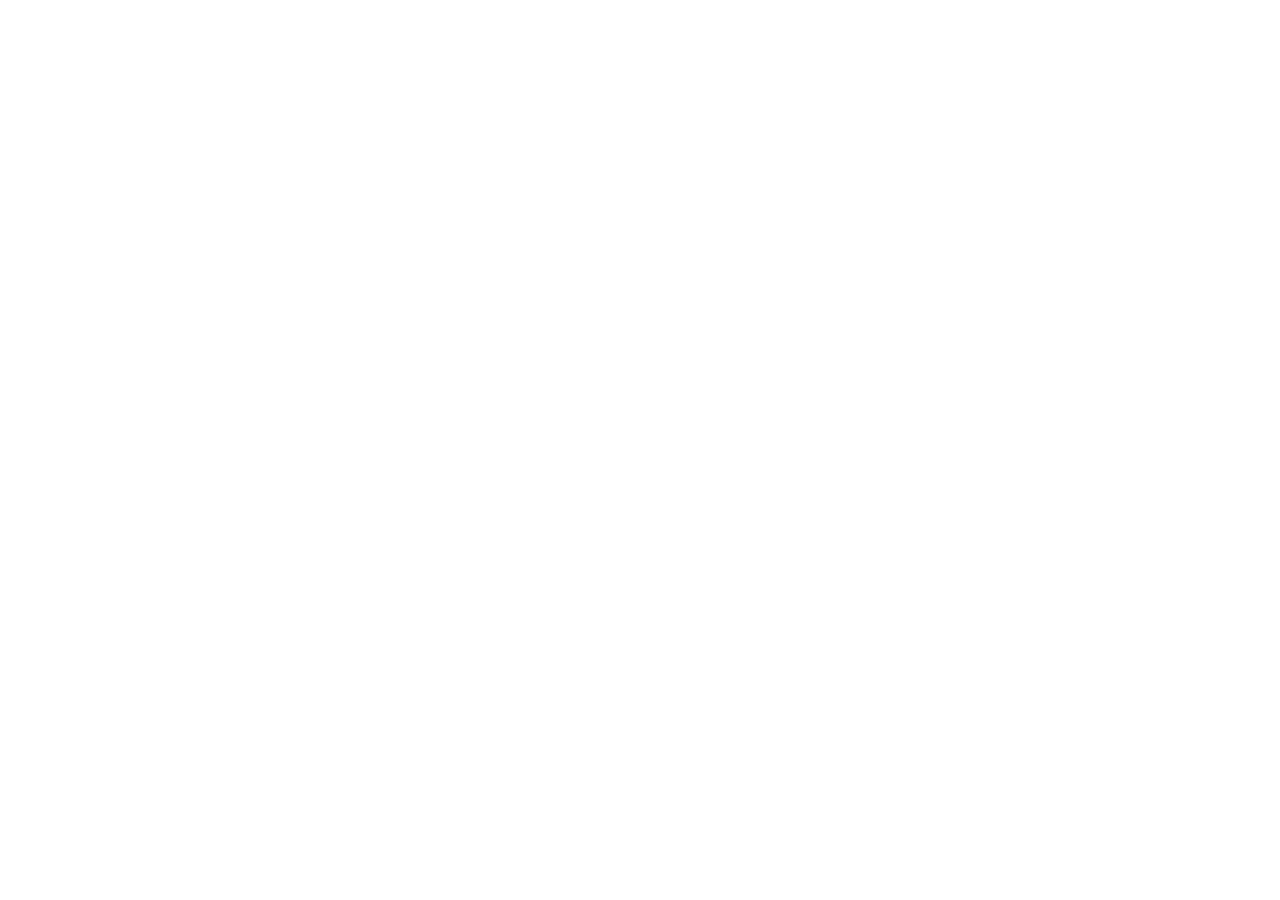
==== static/index.html @ 9e6cbfaf "feat: add the single page html" ====
<!DOCTYPE html>
<html lang="en">
<head>
    <meta charset="UTF-8">
    <meta name="viewport" content="width=device-width, initial-scale=1.0">
    <link rel="stylesheet" href="/static/css/style.css">
    <link rel="stylesheet" href="https://cdnjs.cloudflare.com/ajax/libs/font-awesome/6.0.0-beta3/css/all.min.css">
    <link href="https://fonts.googleapis.com/icon?family=Material+Icons" rel="stylesheet">
    <title>Forum</title>
</head>
<body>
    <header id="header-container">
        <!-- Header will be rendered by Header component -->
    </header>

    <div class="container">
        <aside class="sidebar" id="sidebar-container">
            <!-- Sidebar will be rendered by Sidebar component -->
        </aside>

        <main id="main-container">
            <!-- Main content will be rendered by router -->
        </main>
    </div>

    <!-- Core -->
    <script src="/static/js/store.js"></script>
    <script src="/static/js/router.js"></script>
    <script src="/static/js/api.js"></script>

    <!-- Components -->
    <script src="/static/js/components/Header.js"></script>
    <script src="/static/js/components/Sidebar.js"></script>
    <script src="/static/js/components/PostList.js"></script>
    <script src="/static/js/components/PostForm.js"></script>
    <script src="/static/js/components/Comments.js"></script>

    <!-- Main app -->
    <script src="/static/js/app.js"></script>
</body>
</html>
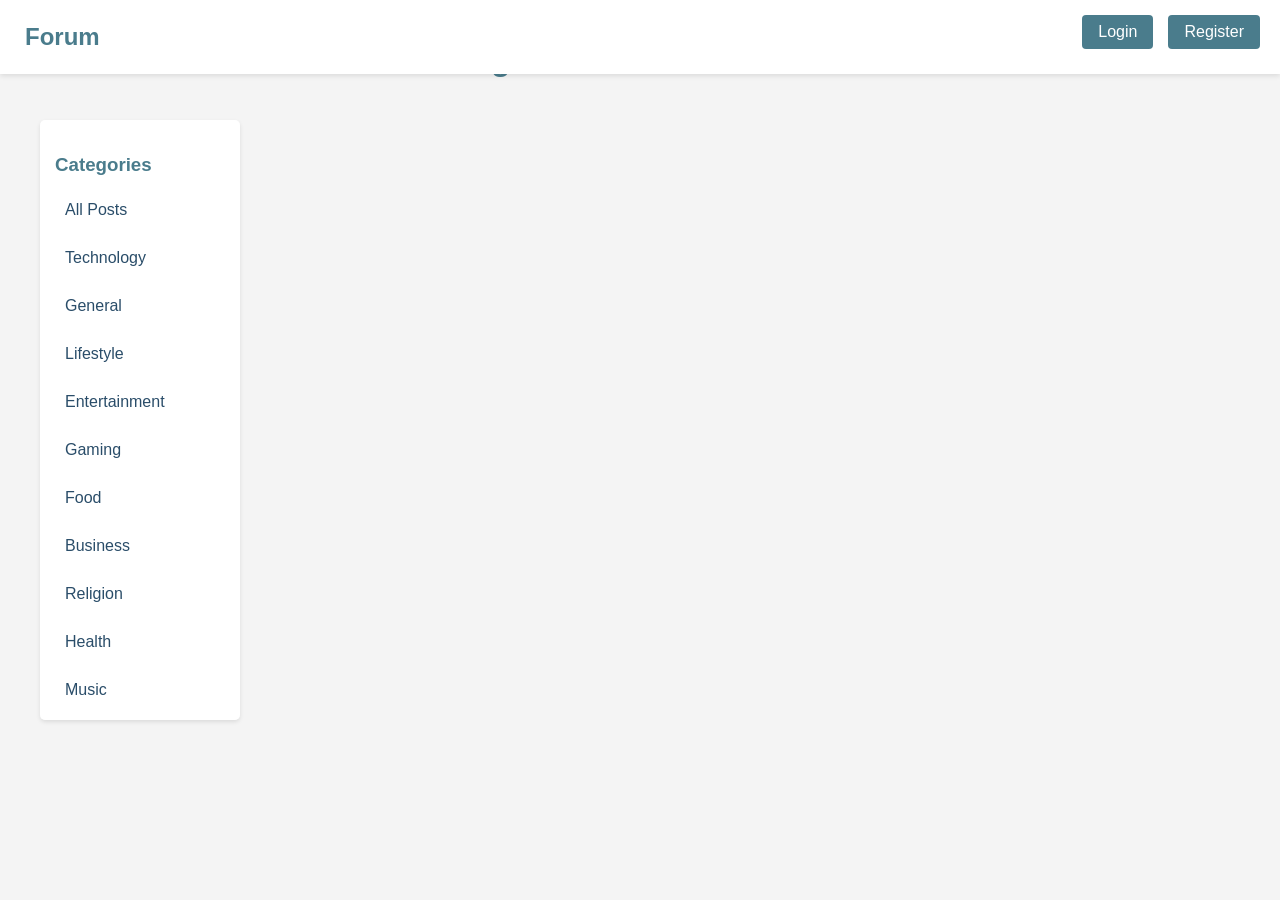
==== commit 48798c9b: "fix: landing page returning json object instead of returning the intendend landing page" ====
--- a/static/index.html
+++ b/static/index.html
@@ -25,7 +25,6 @@
 
     <!-- Core -->
     <script src="/static/js/store.js"></script>
-    <script src="/static/js/router.js"></script>
     <script src="/static/js/api.js"></script>
 
     <!-- Components -->
@@ -34,8 +33,14 @@
     <script src="/static/js/components/PostList.js"></script>
     <script src="/static/js/components/PostForm.js"></script>
     <script src="/static/js/components/Comments.js"></script>
+    <script src="/static/js/components/LoginForm.js"></script>
+    <script src="/static/js/components/RegisterForm.js"></script>
+    <script src="/static/js/components/Profile.js"></script>
 
-    <!-- Main app -->
+    <!-- Router (after components) -->
+    <script src="/static/js/router.js"></script>
+
+    <!-- Main app (initialize last) -->
     <script src="/static/js/app.js"></script>
 </body>
 </html>
--- a/static/css/style.css
+++ b/static/css/style.css
@@ -0,0 +1,919 @@
+:root {
+    --primary-color: #4A7C8C;
+    /* Muted teal */
+    --secondary-color: #B8D8D2;
+    /* Light mint */
+    --background-color: #F4F4F4;
+    /* Soft gray */
+    --text-color: #333333;
+    /* Dark gray for text */
+    --link-color: #2A4D69;
+    /* Deep blue for links */
+    --border-color: #D1D1D1;
+    /* Light gray for borders */
+}
+
+*,
+*::before,
+*::after {
+    box-sizing: border-box;
+}
+
+body {
+    font-family: Arial, sans-serif;
+    background-color: var(--background-color);
+    color: var(--text-color);
+    margin: 0;
+    padding: 0 15px;
+}
+
+h1,
+h2,
+h3 {
+    color: var(--primary-color);
+}
+
+nav {
+    margin-bottom: 20px;
+    display: flex;
+    flex-wrap: wrap;
+    justify-content: space-between;
+    align-items: center;
+}
+
+nav a {
+    color: var(--link-color);
+    text-decoration: none;
+    margin-right: 15px;
+    flex-grow: 1;
+    text-align: center;
+    padding: 10px;
+}
+
+nav a:hover {
+    text-decoration: underline;
+}
+
+.profile-header {
+    text-align: center;
+    padding: 10px;
+    padding-top: 33px;
+    padding-bottom: 33px;
+    background-color: white;
+    border-radius: 5px;
+    box-shadow: 0 2px 4px rgba(0, 0, 0, 0.1);
+}
+
+.profile-header h1 {
+    color: var(--primary-color);
+    margin-bottom: 10px;
+}
+
+.profile-nav {
+    margin: 20px 0;
+    text-align: center;
+}
+
+.profile-nav a {
+    color: var(--link-color);
+    text-decoration: none;
+    margin: 0 15px;
+    padding: 8px 15px;
+    border-radius: 5px;
+    transition: background-color 0.3s;
+}
+
+.profile-nav a:hover {
+    background-color: var(--secondary-color);
+}
+
+.profile-sections {
+    display: flex;
+    gap: 20px;
+    padding: 20px;
+    flex-wrap: wrap;
+}
+
+.profile-section {
+    flex: 1;
+    min-width: 200px;
+    background-color: white;
+    padding: 20px;
+    border-radius: 5px;
+    box-shadow: 0 2px 4px rgba(0, 0, 0, 0.1);
+}
+
+.profile-section h2 {
+    color: var(--primary-color);
+    border-bottom: 2px solid var(--secondary-color);
+    padding-bottom: 10px;
+    margin-bottom: 20px;
+}
+
+#posts {
+    /* display: flex; */
+    flex-wrap: wrap;
+    gap: 16px;
+}
+
+.post {
+    flex: 1 1 calc(33.333% - 16px);
+    box-shadow: 0 2px 4px rgba(0, 0, 0, 0.1);
+    padding: 16px;
+    padding-top: 10px;
+    margin-top: 10px;
+    background-color: white;
+    border-radius: 5px;
+    transition: transform 0.3s ease;
+}
+
+.post-image {
+    border-radius: 10px;
+    width: 100%; /* Set width to 100% to fit the container */
+    height: auto; /* Maintain aspect ratio */
+    max-width: 1000px; /* Set a maximum width */
+    max-height: 700px; /* Set a maximum height */
+    object-fit: fill; /* Cover the area without stretching */
+    display: block; /* Ensures that the image is treated as a block element */
+    margin: 0 auto; /* Center the image horizontally */
+}
+
+.post:hover {
+    transform: translateY(-5px);
+}
+
+.post h3 {
+    color: var(--primary-color);
+    margin: 0 0 10px 0;
+}
+
+.post-content {
+    margin: 10px 0;
+    color: var(--text-color);
+}
+
+.post-meta {
+    font-size: 0.9em;
+    color: #666;
+    display: flex;
+    flex-wrap: wrap;
+    gap: 15px;
+    margin-top: 10px;
+    padding-top: 10px;
+    border-top: 1px solid var(--border-color);
+}
+
+.post-meta span {
+    display: inline-flex;
+    align-items: center;
+    gap: 5px;
+}
+
+.empty-message {
+    text-align: center;
+    padding: 20px;
+    color: #666;
+    font-style: italic;
+}
+
+form {
+    background-color: var(--secondary-color);
+    padding: 20px;
+    border-radius: 5px;
+}
+
+input,
+textarea {
+    width: 100%;
+    padding: 10px;
+    margin: 10px 0;
+    border: 1px solid var(--border-color);
+    border-radius: 5px;
+}
+
+button {
+    background-color: var(--primary-color);
+    color: white;
+    border: none;
+    padding: 10px 15px;
+    cursor: pointer;
+    border-radius: 5px;
+}
+
+button:hover {
+    background-color: #3A6B7A;
+    /* Darker shade for hover effect */
+}
+
+header {
+    background-color: white;
+    color: var(--text-color);
+    padding: 5px;
+    display: flex;
+    justify-content: space-between;
+    align-items: center;
+    position: fixed;
+    top: 0;
+    left: 0;
+    right: 0;
+    z-index: 1000;
+    box-shadow: 0 2px 5px rgba(0, 0, 0, 0.1);
+}
+
+
+
+.logo {
+    flex-shrink: 0;
+    margin-left: 20px;
+    margin-top: 0;
+}
+
+.logo-link {
+    font-size: 1.5rem;
+    font-weight: bold;
+    color: var(--primary-color);
+    text-decoration: none;
+}
+
+.search-bar {
+    display: flex;
+    flex-grow: 1;
+    max-width: 500px;
+    margin: 0 auto;
+}
+
+.search-bar input {
+    flex-grow: 1;
+    padding: 10px;
+    border: 1px solid var(--border-color);
+    border-radius: 4px 0 0 4px;
+}
+
+.search-bar button {
+    padding: 10px 15px;
+    background-color: var(--primary-color);
+    color: white;
+    border: none;
+    border-radius: 0 4px 4px 0;
+}
+
+.auth-button {
+    padding: 8px 16px;
+    border-radius: 4px;
+    text-decoration: none;
+    background-color: var(--primary-color);
+    color: white;
+    transition: background-color 0.3s ease;
+}
+
+.auth-button.login {
+    margin-top: 10px;
+}
+
+.auth-button.register {
+    margin-top: 10px;
+}
+
+.auth-button.create-post {
+    margin-top: 10px;
+}
+
+.auth-button:hover {
+    text-decoration: none;
+    background-color: #3a6270;
+}
+
+.material-icons:hover {
+    text-decoration: none;
+}
+
+.container {
+    display: flex;
+    margin-top: 20px;
+    max-width: 1200px;
+    margin-left: auto;
+    margin-right: auto;
+    gap: 20px;
+}
+
+.profile-container {
+    display: flex;
+    margin-top: 100px;
+    max-width: 1200px;
+    margin-left: auto;
+    margin-right: auto;
+    gap: 20px;
+}
+
+.profile-head {
+    padding: 35px;
+}
+
+.sidebar {
+    width: 200px;
+    background-color: white;
+    padding: 15px;
+    position: sticky;
+    top: 80px;
+    /* Accounts for header height + some spacing */
+    height: 600px;
+    overflow-y: scroll;
+    box-shadow: 0 2px 4px rgba(0, 0, 0, 0.1);
+    border-radius: 5px;
+    margin-top: 100px;
+}
+
+.logout-link {
+    background-color: rgb(204, 204, 204);
+    color: var(--text-color);
+    /* Red color for logout */
+    border-radius: 8px;
+    text-align: center;
+    text-decoration: none;
+    display: block;
+    padding: 8px 0;
+    font-weight: 500;
+    transition: color 0.3s ease;
+}
+
+.sidebar h3 {
+    color: var(--primary-color);
+    margin-bottom: 15px;
+}
+
+.sidebar ul {
+    list-style: none;
+    padding: 0;
+    margin: 0;
+}
+
+.sidebar ul li {
+    margin-bottom: 10px;
+}
+
+.sidebar ul li a {
+    color: var(--link-color);
+    text-decoration: none;
+    padding: 10px;
+    display: block;
+    border-radius: 5px;
+    transition: background-color 0.3s, color 0.3s;
+}
+
+.sidebar ul li a:hover {
+    background-color: var(--secondary-color);
+    color: var(--primary-color);
+}
+
+main {
+    flex: 1;
+    max-width: 800px;
+    margin: 0 auto;
+    padding: 0 20px;
+}
+
+#postsHeading {
+    background-color: #fff;
+    padding: 20px;
+    width: 100%;
+    max-width: 800px;
+    margin-top: 100px;
+    border-radius: 5px;
+    box-shadow: 0 2px 4px rgba(179, 179, 179, 0.1);
+}
+
+.auth-container {
+    width: 90%;
+    max-width: 400px;
+    margin: 20px auto;
+    padding: 20px;
+    background-color: #fff;
+    border-radius: 8px;
+    box-shadow: 0 2px 10px rgba(0, 0, 0, 0.1);
+    margin-top: 150px;
+}
+
+.auth-container h1 {
+    text-align: center;
+    margin-bottom: 30px;
+    color: var(--primary-color);
+}
+
+.auth-container form {
+    background-color: transparent;
+    padding: 0;
+}
+
+.auth-container input {
+    margin-bottom: 20px;
+}
+
+.auth-container button {
+    width: 100%;
+    margin-top: 10px;
+    padding: 12px;
+    font-size: 16px;
+}
+
+.auth-container p {
+    text-align: center;
+    margin-top: 20px;
+}
+
+.auth-container a {
+    color: var(--primary-color);
+    text-decoration: none;
+}
+
+.auth-container a:hover {
+    text-decoration: underline;
+}
+
+.posts-header {
+    display: flex;
+    justify-content: space-between;
+    align-items: center;
+    margin-bottom: 20px;
+}
+
+#currentCategory {
+    color: var(--primary-color);
+    font-weight: 500;
+}
+
+.post[data-category] {
+    transition: all 0.3s ease;
+}
+
+#createPostForm {
+    background-color: white;
+    padding: 30px;
+    border-radius: 8px;
+    box-shadow: 0 2px 10px rgba(0, 0, 0, 0.1);
+    margin-top: 100px;
+    height: 600px;
+    overflow-y: scroll;
+}
+
+#createPostForm h1 {
+    margin-bottom: 25px;
+    padding-bottom: 15px;
+    border-bottom: 1px solid var(--border-color);
+    color: var(--primary-color);
+}
+
+#createPostForm form {
+    background-color: transparent;
+    padding: 0;
+    max-width: 90%;
+    margin: 0 auto;
+}
+
+#createPostForm label {
+    display: flex;
+    margin-bottom: 8px;
+    color: var(--text-color);
+    font-weight: 500;
+    flex-direction: row;
+    align-items: first baseline;
+    align-content: space-between;
+    text-align: center;
+    margin: 10px;
+}
+
+#createPostForm input,
+#createPostForm textarea,
+#createPostForm select {
+    width: 100%;
+    padding: 12px;
+    margin-bottom: 20px;
+    border: 1px solid var(--border-color);
+    border-radius: 4px;
+    font-size: 14px;
+    background-color: #fff;
+}
+
+#createPostForm textarea {
+    min-height: 150px;
+    resize: vertical;
+}
+
+#createPostForm select {
+    cursor: pointer;
+}
+
+#createPostForm button {
+    padding: 12px 24px;
+    font-size: 16px;
+    font-weight: 500;
+    margin-right: 10px;
+}
+
+#createPostForm button[type="submit"] {
+    background-color: var(--primary-color);
+    color: white;
+}
+
+#createPostForm button[type="submit"]:hover {
+    background-color: var(--link-color);
+}
+
+#createPostForm button[type="button"] {
+    background-color: transparent;
+    border: 1px solid var(--border-color);
+    color: var(--text-color);
+}
+
+#createPostForm button[type="button"]:hover {
+    background-color: #f5f5f5;
+}
+
+.form-actions {
+    display: flex;
+    justify-content: flex-end;
+    gap: 10px;
+    margin-top: 20px;
+}
+
+.posted-on {
+    font-size: 0.8em;
+    text-align: right;
+    color: #666;
+}
+
+.checkbox-group {
+    display: flex;
+    flex-wrap: wrap;
+}
+
+.checkbox-group label {
+    display: flex;
+    align-items: center;
+}
+
+.checkbox-group input[type="checkbox"] {
+    margin-right: 8px;
+    margin-top: 0;
+}
+
+.comments-section {
+    margin-top: 20px;
+    padding-top: 20px;
+    border-top: 1px solid var(--border-color);
+}
+
+.comment {
+    background-color: #f9f9f9;
+    border-radius: 8px;
+    padding: 15px;
+    margin-bottom: 15px;
+    box-shadow: 0 1px 3px rgba(0, 0, 0, 0.1);
+}
+
+.comment.reply {
+    margin-left: 30px;
+    background-color: #f5f5f5;
+    border-left: 3px solid var(--primary-color);
+    margin-top: 10px;
+    margin-bottom: 10px;
+}
+
+.replies {
+    margin-top: 15px;
+    padding-left: 20px;
+}
+
+.comment-content {
+    font-size: 14px;
+    line-height: 1.5;
+    margin-bottom: 10px;
+    color: var(--text-color);
+}
+
+.comment-meta {
+    display: flex;
+    justify-content: space-between;
+    align-items: center;
+    font-size: 12px;
+    color: #666;
+}
+
+.comment-author {
+    font-weight: bold;
+    color: var (--primary-color);
+}
+
+.comment-date {
+    color: #888;
+}
+
+.comment-actions {
+    margin-top: 10px;
+}
+
+.reply-button {
+    background-color: var(--primary-color);
+    border: none;
+    color: var(--background-color);
+    font-size: 14px;
+    cursor: pointer;
+    padding: 10px;
+    margin-right: 10px;
+}
+
+.reply-button:hover {
+    text-decoration: none;
+    background-color: var(--link-color);
+}
+
+.comment-form,
+.reply-form {
+    margin-top: 15px;
+    padding: 15px;
+    background-color: #f9f9f9;
+    border-radius: 8px;
+}
+
+.reply-form {
+    margin-left: 30px;
+    background-color: #f5f5f5;
+}
+
+.comment-form textarea,
+.reply-form textarea {
+    width: 100%;
+    min-height: 80px;
+    padding: 10px;
+    margin-bottom: 10px;
+    border: 1px solid var(--border-color);
+    border-radius: 4px;
+    resize: vertical;
+}
+
+.comment-form button,
+.reply-form button {
+    background-color: var(--primary-color);
+    color: white;
+    padding: 8px 16px;
+    border: none;
+    border-radius: 4px;
+    cursor: pointer;
+    font-size: 14px;
+}
+
+.comment-form button:hover,
+.reply-form button:hover {
+    background-color: #3a6270;
+}
+
+.grid-container {
+    display: grid;
+    grid-template-columns: repeat(auto-fit, minmax(250px, 1fr));
+    gap: 15px;
+}
+
+img {
+    max-width: 100%;
+    height: auto;
+}
+
+.hamburger {
+    display: none;
+    /* Hide by default */
+    cursor: pointer;
+    padding: 10px;
+    margin-right: 10px;
+    /* Add spacing between hamburger and logo */
+    font-size: 24px;
+    /* Adjust icon size */
+    color: var(--primary-color);
+    /* Icon color */
+}
+
+.error-container {
+    max-width: 600px;
+    margin: 50px auto;
+    padding: 30px;
+    background-color: #fff;
+    border-radius: 8px;
+    box-shadow: 0 2px 10px rgba(0, 0, 0, 0.1);
+    text-align: center;
+}
+
+.error-icon {
+    font-size: 48px;
+    color: #3a6270;
+    margin-bottom: 20px;
+}
+
+.error-code {
+    font-size: 24px;
+    color: #3a6270;
+    margin-bottom: 10px;
+}
+
+.error-message {
+    font-size: 18px;
+    color: #666;
+    margin-bottom: 30px;
+}
+
+.error-help {
+    font-size: 16px;
+    color: #888;
+    margin-bottom: 30px;
+    padding: 15px;
+    background-color: #f8f9fa;
+    border-radius: 4px;
+}
+
+.back-button {
+    display: inline-block;
+    padding: 12px 24px;
+    background-color: #3a6270;
+    color: white;
+    text-decoration: none;
+    border-radius: 4px;
+    transition: background-color 0.2s;
+}
+
+.back-button:hover {
+    background-color: #3a6270;
+}
+
+.back-button i {
+    margin-right: 8px;
+}
+
+/* Media Queries */
+@media (max-width: 768px) {
+    header {
+        display: flex;
+        flex-direction: row;
+        /* Align items horizontally */
+        align-items: center;
+        /* Center items vertically */
+        justify-content: space-between;
+        /* Space items evenly */
+    }
+
+    .hamburger {
+        display: block;
+        /* Show the hamburger menu */
+        margin-bottom: 8px;
+    }
+
+    .logo {
+        text-align: left;
+        /* Align logo to the left */
+        margin-bottom: 8px;
+        /* Remove bottom margin */
+    }
+
+    .auth-button.create-post {
+        padding: 5px;
+    }
+
+    nav {
+        display: flex;
+        flex-direction: row;
+        align-items: center;
+        /* Center nav items vertically */
+        gap: 10px;
+        /* Add spacing between nav items */
+    }
+
+    nav a {
+        text-align: center;
+        padding: 10px;
+        margin: 0;
+    }
+
+    .profile-sections {
+        flex-direction: column;
+    }
+
+    .profile-section {
+        min-width: auto;
+    }
+
+    .sidebar {
+        display: none;
+        position: fixed;
+        top: 0;
+        left: 0;
+        width: 50%;
+        height: 70%;
+        background-color: #fff;
+        z-index: 1001;
+        overflow-y: auto;
+        padding: 20px;
+        box-shadow: 0 4px 6px rgba(0, 0, 0, 0.1);
+    }
+
+    .post {
+        flex: 1 1 100%;
+    }
+
+    .sidebar.active {
+        display: block;
+    }
+}
+
+/* Tablet Responsiveness */
+@media screen and (min-width: 769px) and (max-width: 1024px) {
+    header {
+        padding: 10px;
+    }
+
+    .logo {
+        margin-bottom: 8px;
+    }
+
+    .auth-button.create-post {
+        padding: 5px;
+    }
+}
+
+/* Login with google styling */
+.oauth-divider {
+    margin: 20px 0;
+    text-align: center;
+    position: relative;
+}
+.oauth-divider::before,
+.oauth-divider::after {
+    content: "";
+    position: absolute;
+    top: 50%;
+    width: 45%;
+    height: 1px;
+    background-color: #ddd;
+}
+.oauth-divider::before { left: 0; }
+.oauth-divider::after { right: 0; }
+.oauth-divider span {
+    background: #fff;
+    padding: 0 10px;
+    color: #666;
+    font-size: 14px;
+}
+.google-btn {
+    display: flex;
+    align-items: center;
+    justify-content: center;
+    background: white;
+    color: #444;
+    width: 100%;
+    border-radius: 5px;
+    border: thin solid #888;
+    box-shadow: 1px 1px 1px grey;
+    white-space: nowrap;
+    padding: 12px 0;
+    margin-bottom: 20px;
+    cursor: pointer;
+    transition: all 0.3s ease;
+}
+.google-btn:hover {
+    background: #f8f8f8;
+}
+.google-btn img {
+    width: 20px;
+    height: 20px;
+    margin-right: 10px;
+}
+.google-btn span {
+    font-size: 16px;
+    font-weight: 500;
+}
+
+/* GitHub button styling */
+.github-btn {
+    display: flex;
+    align-items: center;
+    justify-content: center;
+    background: white;
+    color: #24292e;
+    width: 100%;
+    border-radius: 5px;
+    border: thin solid #888;
+    box-shadow: 1px 1px 1px grey;
+    white-space: nowrap;
+    padding: 12px 0;
+    margin-bottom: 20px;
+    cursor: pointer;
+    transition: all 0.3s ease;
+}
+.github-btn:hover {
+    background: #f8f8f8;
+}
+.github-btn img {
+    width: 20px;
+    height: 20px;
+    margin-right: 10px;
+}
+.github-btn span {
+    font-size: 16px;
+    font-weight: 500;
+}
+
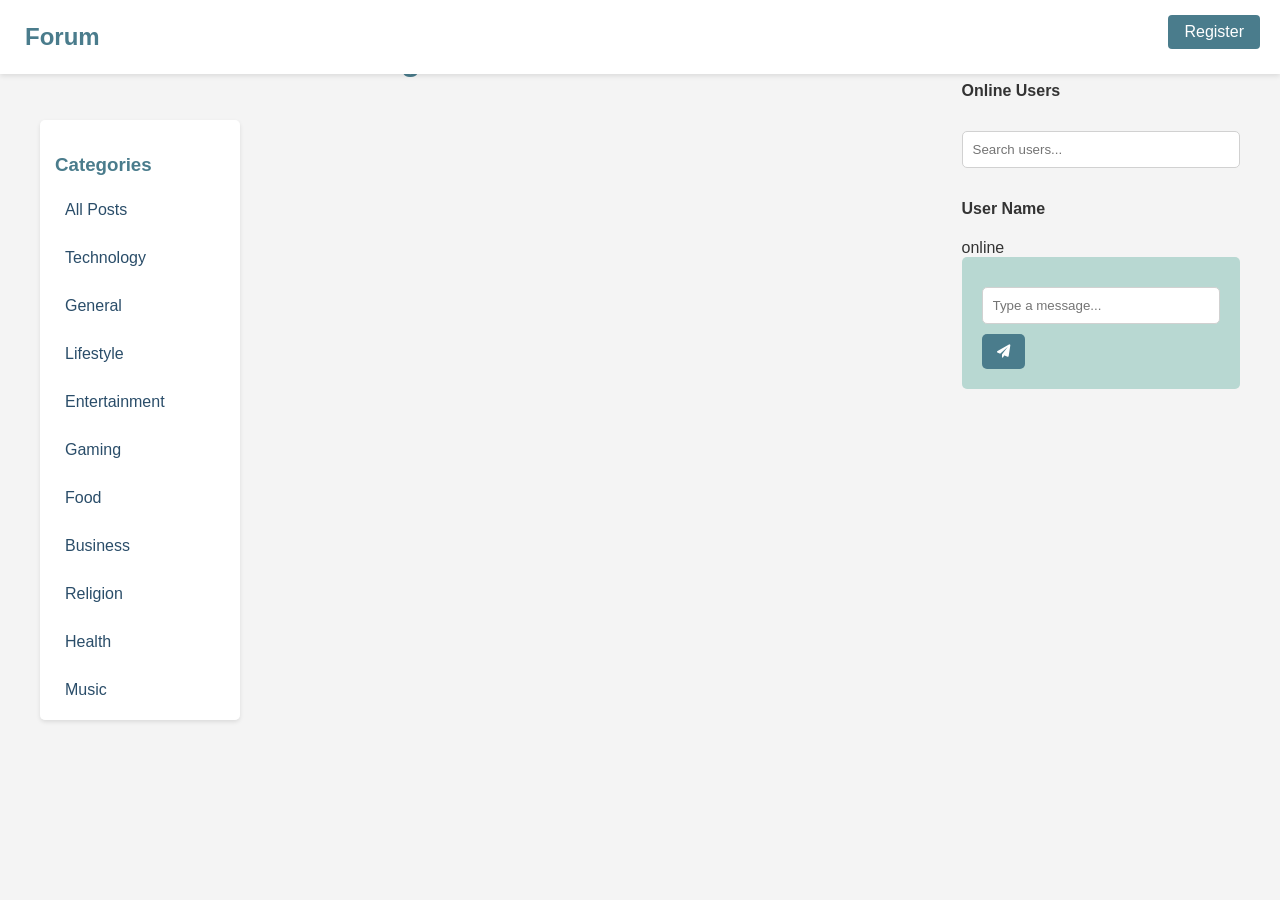
==== commit 9d112e3e: "feat: intergrate chat component" ====
--- a/static/index.html
+++ b/static/index.html
@@ -21,6 +21,8 @@
         <main id="main-container">
             <!-- Main content will be rendered by router -->
         </main>
+        <!-- Private message section -->
+        <div id="chat-container"></div>
     </div>
 
     <!-- Core -->
@@ -29,6 +31,7 @@
 
     <!-- Components -->
     <script src="/static/js/components/Header.js"></script>
+    <script src="/static/js/websockets.js"></script>
     <script src="/static/js/components/Sidebar.js"></script>
     <script src="/static/js/components/PostList.js"></script>
     <script src="/static/js/components/PostForm.js"></script>
@@ -36,6 +39,7 @@
     <script src="/static/js/components/LoginForm.js"></script>
     <script src="/static/js/components/RegisterForm.js"></script>
     <script src="/static/js/components/Profile.js"></script>
+    <script src="/static/js/components/chat.js"></script>
 
     <!-- Router (after components) -->
     <script src="/static/js/router.js"></script>
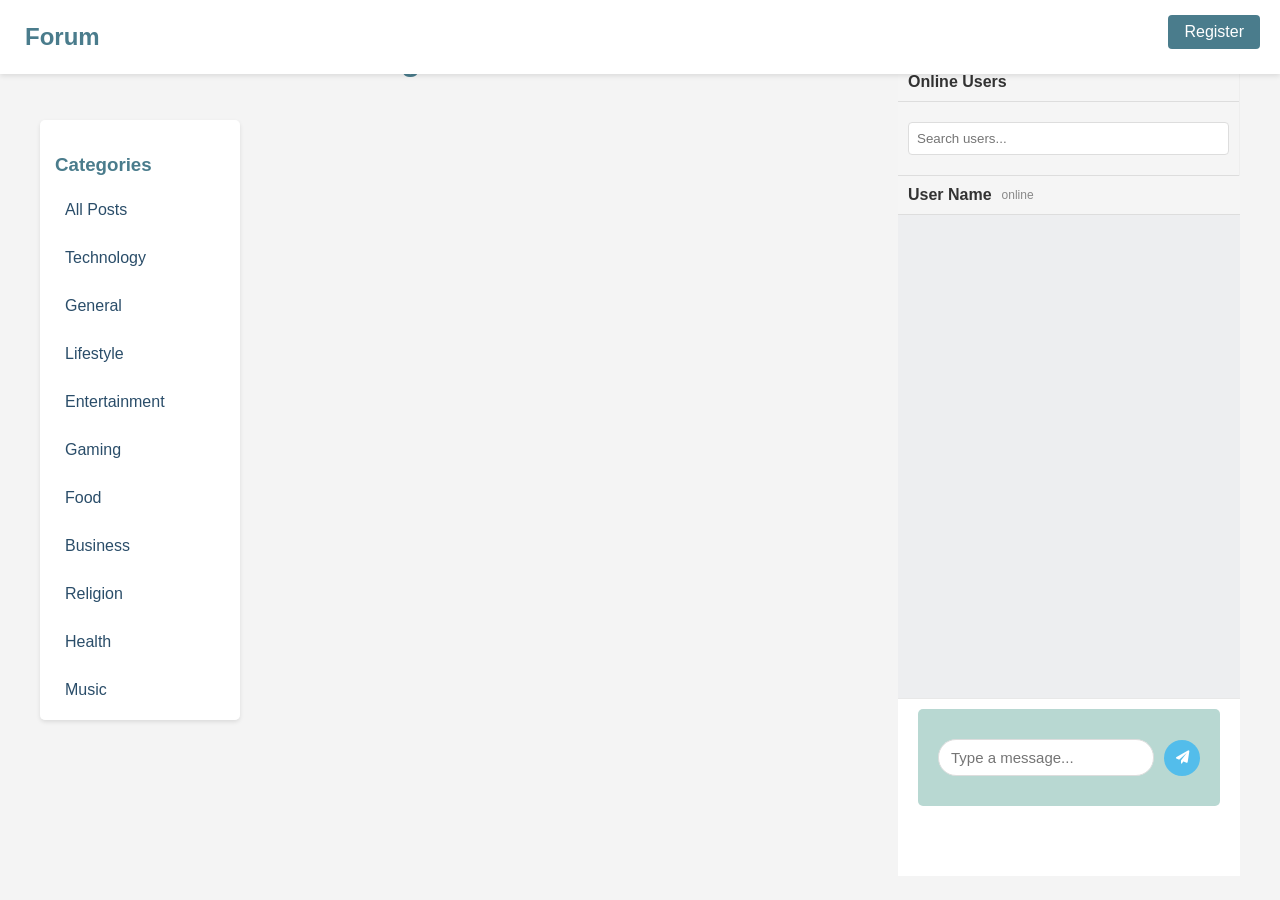
==== commit e02ff13d: "style: add chat.css path" ====
--- a/static/index.html
+++ b/static/index.html
@@ -4,6 +4,7 @@
     <meta charset="UTF-8">
     <meta name="viewport" content="width=device-width, initial-scale=1.0">
     <link rel="stylesheet" href="/static/css/style.css">
+    <link rel="stylesheet" href="/static/css/chat.css">
     <link rel="stylesheet" href="https://cdnjs.cloudflare.com/ajax/libs/font-awesome/6.0.0-beta3/css/all.min.css">
     <link href="https://fonts.googleapis.com/icon?family=Material+Icons" rel="stylesheet">
     <title>Forum</title>
--- a/static/css/chat.css
+++ b/static/css/chat.css
@@ -0,0 +1,461 @@
+/* Chat container */
+.chat-container {
+    position: fixed;
+    bottom: 0;
+    top: 120px;
+    right: 20px;
+    width: 500px;
+    height: calc(100vh - 60px);
+    background-color: #fff;
+    border-radius: 0 0 10px 0;
+    border-left: 1px solid #ddd;
+    z-index: 1000;
+    display: flex;
+    flex-direction: column;
+    overflow: hidden;
+    box-shadow: -2px 0 10px rgba(0, 0, 0, 0.1);
+}
+
+/* Remove these properties as they're no longer needed */
+.chat-container.minimized {
+    height: calc(100vh - 60px);
+}
+
+/* Hide the chat toggle button as it's no longer needed */
+.chat-toggle {
+    display: none;
+}
+
+/* Adjust main content to create better balance */
+.main-content {
+    max-width: 1200px;
+    margin: 0 370px 0 auto;
+    padding: 20px;
+    width: calc(100% - 370px);
+}
+
+/* Posts container adjustments */
+#posts {
+    display: grid;
+    grid-template-columns: repeat(auto-fill, minmax(300px, 1fr));
+    gap: 20px;
+    width: 100%;
+}
+
+.post {
+    width: 100%;
+    margin: 0;
+}
+
+/* Responsive design */
+@media (max-width: 1400px) {
+    .main-content {
+        margin: 0 360px 0 10px;
+        width: calc(100% - 370px);
+    }
+}
+
+@media (max-width: 1024px) {
+    .chat-container {
+        display: none;
+    }
+
+    .main-content {
+        margin: 0 auto;
+        width: 100%;
+        padding: 20px;
+    }
+
+    .chat-toggle {
+        display: flex;
+        position: fixed;
+        bottom: 20px;
+        right: 20px;
+        width: 50px;
+        height: 50px;
+        border-radius: 50%;
+        background-color: #4A7C8C;
+        color: white;
+        justify-content: center;
+        align-items: center;
+        cursor: pointer;
+        box-shadow: 0 2px 5px rgba(0, 0, 0, 0.2);
+        z-index: 1000;
+    }
+
+    .chat-toggle:hover {
+        background-color: #3d6975;
+    }
+}
+
+/* Chat sidebar */
+.chat-sidebar {
+    width: 100%;
+    background-color: #f5f5f5;
+    border-right: 1px solid #eee;
+}
+
+.chat-sidebar h3 {
+    padding: 10px;
+    margin: 0;
+    color: #333;
+    border-bottom: 1px solid #ddd;
+    background-color: #e9e9e9;
+}
+
+.online-users-header {
+    display: flex;
+    justify-content: space-between;
+    align-items: center;
+    padding: 0 10px;
+    border-bottom: 1px solid #ddd;
+}
+
+.online-users-header h4 {
+    margin: 10px 0;
+}
+
+.minimize-btn,
+.close-btn {
+    background: none;
+    border: none;
+    cursor: pointer;
+    color: #666;
+    font-size: 16px;
+}
+
+.minimize-btn:hover,
+.close-btn:hover {
+    color: #333;
+}
+
+.user-search {
+    padding: 10px;
+    border-bottom: 1px solid #ddd;
+}
+
+.user-search input {
+    width: 100%;
+    padding: 8px;
+    border: 1px solid #ddd;
+    border-radius: 4px;
+}
+
+.users-list {
+    list-style: none;
+    padding: 0;
+    margin: 0;
+    overflow-y: auto;
+    flex: 1;
+}
+
+.users-list li {
+    padding: 8px 12px;
+    border-bottom: 1px solid #eee;
+    cursor: pointer;
+    display: flex;
+    align-items: center;
+    gap: 10px;
+}
+
+.users-list li:hover {
+    background-color: #e9e9e9;
+}
+
+.user-status-indicator {
+    width: 10px;
+    height: 10px;
+    border-radius: 50%;
+    margin-right: 10px;
+}
+
+.user-status-indicator.online {
+    background-color: #52c41a;
+}
+
+.user-status-indicator.offline {
+    background-color: #d9d9d9;
+}
+
+.user-name {
+    flex: 1;
+    white-space: nowrap;
+    overflow: hidden;
+    text-overflow: ellipsis;
+}
+
+.unread-indicator {
+    background-color: #4A7C8C;
+    color: white;
+    border-radius: 12px;
+    padding: 1px 7px;
+    font-size: 13px;
+    font-weight: 500;
+    min-width: 20px;
+    height: 20px;
+    display: flex;
+    align-items: center;
+    justify-content: center;
+    margin-left: auto;
+}
+
+/* Hover effect */
+.user:hover .unread-indicator {
+    background-color: #3d6975;
+}
+
+/* Chat main area */
+.chat-main {
+    flex: 2;
+    display: flex;
+    flex-direction: column;
+    height: 100%;
+    width: 100%;
+    background-color: #fff;
+}
+
+.chat-header {
+    padding: 10px;
+    border-bottom: 1px solid #ddd;
+    display: flex;
+    justify-content: space-between;
+    align-items: center;
+    background-color: #f5f5f5;
+}
+
+.chat-header-info {
+    display: flex;
+    align-items: center;
+}
+
+.chat-header-info h4 {
+    margin: 0;
+    margin-right: 10px;
+}
+
+.user-status {
+    font-size: 12px;
+    color: #888;
+}
+
+.user-status.online {
+    color: #52c41a;
+}
+
+.user-status.offline {
+    color: #999;
+}
+
+.chat-messages {
+    flex: 1;
+    padding: 20px;
+    overflow-y: auto;
+    background-color: #edeef0;
+}
+
+.message {
+    /* max-width: 85%; */
+    margin-bottom: 15px;
+    display: flex;
+    animation: fadeIn 0.2s ease-in;
+}
+
+.message.outgoing {
+    justify-content: flex-end;
+}
+
+.message-bubble {
+    max-width: 80%;
+    min-width: 150px;
+    padding: 8px 12px 18px;
+    border-radius: 18px;
+    position: relative;
+    box-shadow: 0 1px 0.5px rgba(0, 0, 0, 0.13);
+}
+
+.message.incoming .message-bubble {
+    background-color: #ffffff;
+    border-top-left-radius: 4px;
+}
+
+.message.outgoing .message-bubble {
+    background-color: #eeffde;
+    border-top-right-radius: 4px;
+}
+
+.message-content {
+    font-size: 14px;
+    line-height: 1.4;
+    color: #303030;
+    margin-right: 10px;
+    word-wrap: break-word;
+    margin-bottom: 4px;
+}
+
+.message-meta {
+    display: flex;
+    align-items: center;
+    position: absolute;
+    bottom: 6px;
+    right: 12px;
+    color: #8e8e8e;
+    font-size: 11px;
+    white-space: nowrap;
+}
+
+.message-status {
+    display: inline-flex;
+    align-items: center;
+    margin-left: 4px;
+    font-size: 12px;
+}
+
+.message-status .fa-check {
+    font-size: 11px;
+    color: #8e8e8e;
+}
+
+.message-status .second-check {
+    margin-left: -4px;
+}
+
+.message-status.read .fa-check {
+    color: #53bdeb;
+}
+
+/* Animation for new messages */
+@keyframes fadeIn {
+    from {
+        opacity: 0;
+        transform: translateY(8px);
+    }
+
+    to {
+        opacity: 1;
+        transform: translateY(0);
+    }
+}
+
+/* Message groups - add margin between messages from different times */
+.message+.message {
+    margin-top: 1px;
+}
+
+.message:not(.outgoing)+.message.outgoing,
+.message.outgoing+.message:not(.outgoing) {
+    margin-top: 12px;
+}
+
+/* Chat input styling */
+.chat-form-container {
+    padding: 10px 20px;
+    background: #fff;
+    border-top: 1px solid #e8e8e8;
+}
+
+.chat-form-container form {
+    display: flex;
+    align-items: center;
+    gap: 10px;
+    margin-bottom: 60px;
+}
+
+.chat-form-container input {
+    flex: 1;
+    padding: 9px 12px;
+    border: 1px solid #ddd;
+    border-radius: 18px;
+    font-size: 15px;
+    background: #fff;
+}
+
+.chat-form-container input:focus {
+    outline: none;
+    border-color: #c8c8c8;
+}
+
+.send-btn {
+    background-color: #53bdeb;
+    color: white;
+    border: none;
+    border-radius: 50%;
+    width: 36px;
+    height: 36px;
+    display: flex;
+    align-items: center;
+    justify-content: center;
+    cursor: pointer;
+    transition: background-color 0.2s;
+}
+
+.send-btn:hover {
+    background-color: #3d6975;
+}
+
+/* Loading indicator */
+.loading-messages {
+    text-align: center;
+    padding: 8px;
+    color: #8e8e8e;
+    font-size: 12px;
+}
+
+/* Helper classes */
+.hidden {
+    display: none !important;
+}
+
+@media (max-width: 600px) {
+    .chat-container {
+        right: 0;
+        width: 100%;
+    }
+}
+
+/* Typing indicator */
+.typing-indicator {
+    padding: 8px 12px;
+    position: relative;
+    min-height: 24px;
+    display: flex;
+    align-items: center;
+    background: #ffffff;
+    border-radius: 18px;
+    margin: 10px 20px;
+    width: fit-content;
+    box-shadow: 0 1px 0.5px rgba(0, 0, 0, 0.13);
+}
+
+.typing-indicator.hidden {
+    display: none;
+}
+
+.typing-indicator span {
+    display: inline-block;
+    width: 6px;
+    height: 6px;
+    background-color: #93989c;
+    border-radius: 50%;
+    margin-right: 2px;
+    animation: blink 1.4s infinite both;
+}
+
+.typing-indicator span:nth-child(2) {
+    animation-delay: 0.2s;
+}
+
+.typing-indicator span:nth-child(3) {
+    animation-delay: 0.4s;
+}
+
+@keyframes blink {
+
+    0%,
+    100% {
+        opacity: 0.2;
+    }
+
+    50% {
+        opacity: 1;
+    }
+}
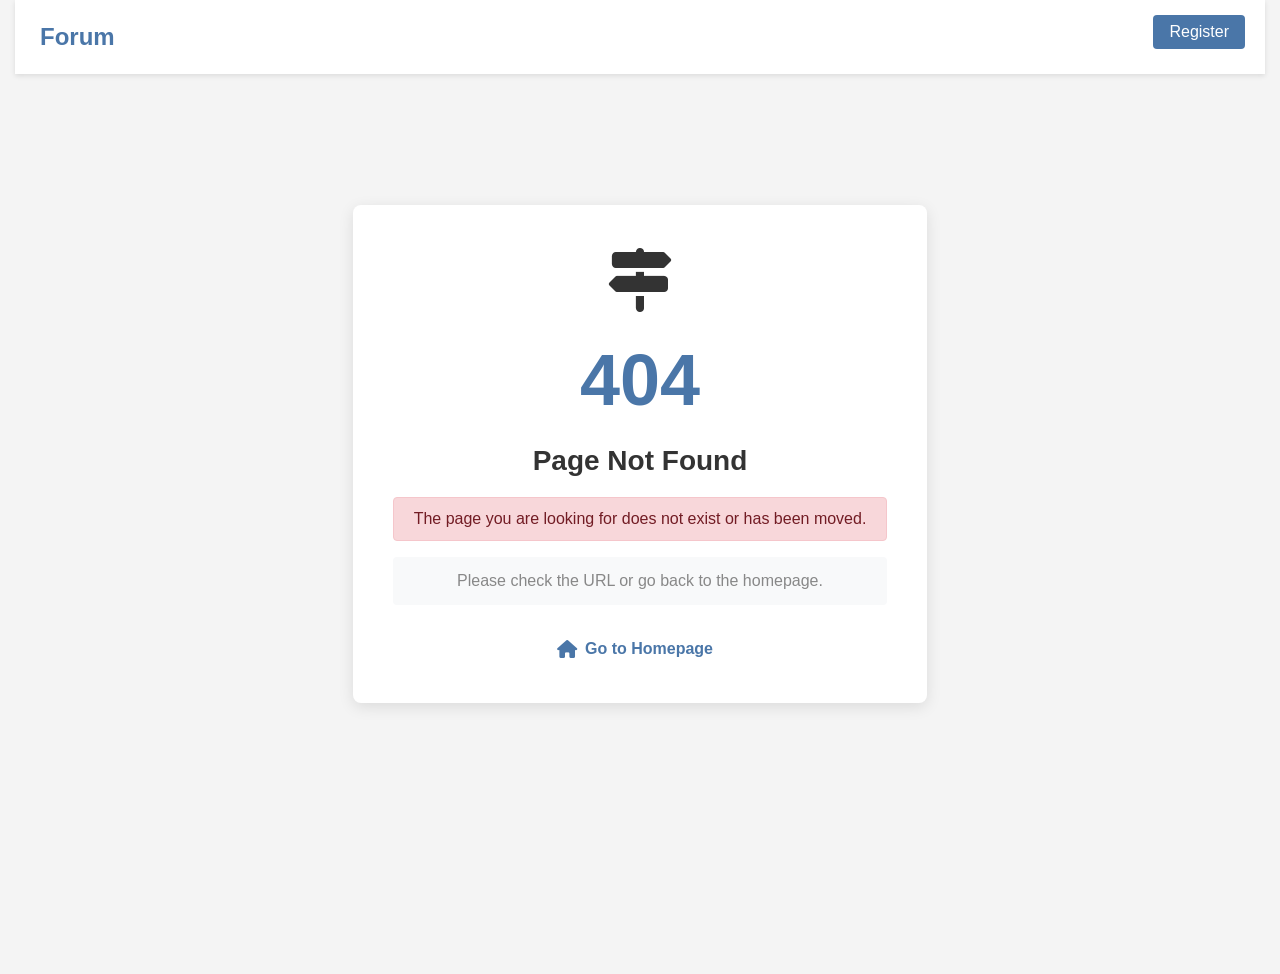
==== commit f7d618ca: "style: add registration from styles" ====
--- a/static/index.html
+++ b/static/index.html
@@ -1,5 +1,6 @@
 <!DOCTYPE html>
 <html lang="en">
+
 <head>
     <meta charset="UTF-8">
     <meta name="viewport" content="width=device-width, initial-scale=1.0">
@@ -8,17 +9,40 @@
     <link rel="stylesheet" href="https://cdnjs.cloudflare.com/ajax/libs/font-awesome/6.0.0-beta3/css/all.min.css">
     <link href="https://fonts.googleapis.com/icon?family=Material+Icons" rel="stylesheet">
     <title>Forum</title>
+    <style>
+        /* Add some styling for the error container */
+        #error-page-container {
+            display: none;
+            width: 100%;
+            padding: 20px;
+            box-sizing: border-box;
+        }
+
+        .error-page {
+            max-width: 800px;
+            margin: 0 auto;
+            text-align: center;
+            padding: 40px 20px;
+        }
+
+        /* Make sure header is always visible */
+        #header-container {
+            position: relative;
+            z-index: 50;
+        }
+    </style>
 </head>
+
 <body>
     <header id="header-container">
         <!-- Header will be rendered by Header component -->
     </header>
 
+    <!-- Main content container -->
     <div class="container">
         <aside class="sidebar" id="sidebar-container">
             <!-- Sidebar will be rendered by Sidebar component -->
         </aside>
-
         <main id="main-container">
             <!-- Main content will be rendered by router -->
         </main>
@@ -26,10 +50,12 @@
         <div id="chat-container"></div>
     </div>
 
+    <!-- Error container - separate from main container -->
+    <div id="error-page-container"></div>
+
     <!-- Core -->
     <script src="/static/js/store.js"></script>
     <script src="/static/js/api.js"></script>
-
     <!-- Components -->
     <script src="/static/js/components/Header.js"></script>
     <script src="/static/js/websockets.js"></script>
@@ -41,11 +67,11 @@
     <script src="/static/js/components/RegisterForm.js"></script>
     <script src="/static/js/components/Profile.js"></script>
     <script src="/static/js/components/chat.js"></script>
-
+    <script src="/static/js/components/ErrorPage.js"></script>
     <!-- Router (after components) -->
     <script src="/static/js/router.js"></script>
-
     <!-- Main app (initialize last) -->
     <script src="/static/js/app.js"></script>
 </body>
+
 </html>
--- a/static/css/style.css
+++ b/static/css/style.css
@@ -1,7 +1,7 @@
 :root {
-    --primary-color: #4A7C8C;
+    --primary-color: #4A76a8;
     /* Muted teal */
-    --secondary-color: #B8D8D2;
+    --secondary-color: #85B8E4;
     /* Light mint */
     --background-color: #F4F4F4;
     /* Soft gray */
@@ -54,60 +54,58 @@
     text-decoration: underline;
 }
 
+.profile-container {
+    display: grid;
+    grid-template-columns: 1fr;
+    gap: 20px;
+    max-width: 900px;
+    margin: 0 auto;
+    background: #fff;
+    border-radius: 10px;
+    box-shadow: 0 2px 8px rgba(0, 0, 0, 0.04);
+    padding: 32px 24px 24px 24px;
+}
+
 .profile-header {
+    grid-column: 1 / -1;
     text-align: center;
-    padding: 10px;
-    padding-top: 33px;
-    padding-bottom: 33px;
-    background-color: white;
-    border-radius: 5px;
-    box-shadow: 0 2px 4px rgba(0, 0, 0, 0.1);
+    padding: 30px 10px 30px 10px;
+    background: var(--background-color);
+    border-radius: 10px 10px 0 0;
+    margin-bottom: 0;
+    box-shadow: 0 1px 4px rgba(0, 0, 0, 0.03);
 }
 
 .profile-header h1 {
+    margin-bottom: 10px;
+    font-size: 2.2rem;
     color: var(--primary-color);
-    margin-bottom: 10px;
-}
-
-.profile-nav {
-    margin: 20px 0;
-    text-align: center;
-}
-
-.profile-nav a {
-    color: var(--link-color);
-    text-decoration: none;
-    margin: 0 15px;
-    padding: 8px 15px;
-    border-radius: 5px;
-    transition: background-color 0.3s;
-}
-
-.profile-nav a:hover {
-    background-color: var(--secondary-color);
+}
+
+.profile-header p {
+    margin: 6px 0;
+    color: var(--text-color);
+    font-size: 1.08rem;
 }
 
 .profile-sections {
     display: flex;
-    gap: 20px;
-    padding: 20px;
-    flex-wrap: wrap;
+    flex-direction: column;
+    gap: 32px;
+    flex: 1 1 0%;
+    min-width: 0;
 }
 
 .profile-section {
-    flex: 1;
-    min-width: 200px;
-    background-color: white;
-    padding: 20px;
-    border-radius: 5px;
-    box-shadow: 0 2px 4px rgba(0, 0, 0, 0.1);
-}
-
-.profile-section h2 {
-    color: var(--primary-color);
-    border-bottom: 2px solid var(--secondary-color);
-    padding-bottom: 10px;
-    margin-bottom: 20px;
+    flex: 1 1 0%;
+    min-width: 0;
+    display: flex;
+    flex-direction: column;
+    background: #fafbfc;
+    border-radius: 8px;
+    box-shadow: 0 1px 3px rgba(0, 0, 0, 0.02);
+    padding: 18px 16px;
+    overflow: auto;
 }
 
 #posts {
@@ -220,7 +218,16 @@
     box-shadow: 0 2px 5px rgba(0, 0, 0, 0.1);
 }
 
-
+#main-container {
+    background: #fff;
+    min-height: 60vh;
+    min-width: 600px;
+    border-radius: 0 0 10px 10px;
+    box-shadow: 0 2px 8px rgba(0, 0, 0, 0.03);
+    /* padding: 0px 24px 24px 24px; */
+    margin-top: 100px;
+    transition: border-color 0.2s;
+}
 
 .logo {
     flex-shrink: 0;
@@ -287,19 +294,23 @@
     text-decoration: none;
 }
 
+.logout-icon {
+    text-decoration: none;
+}
+
+/* Create Post Button Text & Icon */
+.create-post-text {
+    display: inline;
+}
+
+.create-post-icon {
+    display: none;
+}
+
 .container {
     display: flex;
     margin-top: 20px;
-    max-width: 1200px;
-    margin-left: auto;
-    margin-right: auto;
-    gap: 20px;
-}
-
-.profile-container {
-    display: flex;
-    margin-top: 100px;
-    max-width: 1200px;
+    max-width: 85%;
     margin-left: auto;
     margin-right: auto;
     gap: 20px;
@@ -377,7 +388,7 @@
     padding: 20px;
     width: 100%;
     max-width: 800px;
-    margin-top: 100px;
+    margin-top: 10px;
     border-radius: 5px;
     box-shadow: 0 2px 4px rgba(179, 179, 179, 0.1);
 }
@@ -679,43 +690,68 @@
 
 .hamburger {
     display: none;
-    /* Hide by default */
     cursor: pointer;
     padding: 10px;
     margin-right: 10px;
-    /* Add spacing between hamburger and logo */
     font-size: 24px;
-    /* Adjust icon size */
     color: var(--primary-color);
-    /* Icon color */
+    transition: color 0.3s ease;
+}
+
+#error-page-container {
+    width: 100%;
+    min-height: 100vh;
+    display: flex;
+    justify-content: center;
+    align-items: center;
+    padding: 20px;
+    box-sizing: border-box;
+}
+
+.error-page {
+    display: flex;
+    justify-content: center;
+    align-items: center;
+    min-height: 80vh;
+    text-align: center;
+    padding: 20px;
+    width: 100%;
 }
 
 .error-container {
     max-width: 600px;
-    margin: 50px auto;
-    padding: 30px;
+    padding: 40px;
     background-color: #fff;
     border-radius: 8px;
-    box-shadow: 0 2px 10px rgba(0, 0, 0, 0.1);
-    text-align: center;
+    box-shadow: 0 4px 15px rgba(0, 0, 0, 0.1);
 }
 
 .error-icon {
-    font-size: 48px;
-    color: #3a6270;
+    font-size: 64px;
+    color: var (--primary-color);
     margin-bottom: 20px;
 }
 
 .error-code {
-    font-size: 24px;
-    color: #3a6270;
-    margin-bottom: 10px;
+    font-size: 72px;
+    font-weight: bold;
+    color: var (--primary-color);
+    margin: 0 0 10px 0;
+}
+
+.error-title {
+    font-size: 28px;
+    color: #333;
+    margin-bottom: 20px;
 }
 
 .error-message {
-    font-size: 18px;
-    color: #666;
-    margin-bottom: 30px;
+    color: #dc3545;
+    background-color: #f8d7da;
+    border: 1px solid #f5c6cb;
+    padding: 10px;
+    border-radius: 4px;
+    margin-bottom: 15px;
 }
 
 .error-help {
@@ -735,10 +771,11 @@
     text-decoration: none;
     border-radius: 4px;
     transition: background-color 0.2s;
+    font-weight: bold;
 }
 
 .back-button:hover {
-    background-color: #3a6270;
+    background-color: #2a4a58;
 }
 
 .back-button i {
@@ -747,6 +784,44 @@
 
 /* Media Queries */
 @media (max-width: 768px) {
+
+    /* General spacing reduction */
+    nav {
+        gap: 8px;
+    }
+
+    /* Reduce the person icon size */
+    .material-icons[href="/profile"] {
+        font-size: 24px !important;
+        margin-top: 5px !important;
+    }
+
+    /* Reduce the logout icon size */
+    .logout-icon .fas.fa-sign-out-alt {
+        font-size: 20px !important;
+        margin-top: 5px !important;
+    }
+
+    /* Adjust Create Post button */
+    .auth-button.create-post {
+        padding: 6px;
+    }
+
+    /* Show icon, hide text for create post button when space is limited */
+    .create-post-text {
+        display: none;
+    }
+
+    .create-post-icon {
+        display: inline;
+    }
+
+    #main-container {
+        padding: 18px 6px 6px 6px;
+        border-radius: 0 0 6px 6px;
+        min-width: 300px;
+    }
+
     header {
         display: flex;
         flex-direction: row;
@@ -772,15 +847,6 @@
 
     .auth-button.create-post {
         padding: 5px;
-    }
-
-    nav {
-        display: flex;
-        flex-direction: row;
-        align-items: center;
-        /* Center nav items vertically */
-        gap: 10px;
-        /* Add spacing between nav items */
     }
 
     nav a {
@@ -820,27 +886,13 @@
     }
 }
 
-/* Tablet Responsiveness */
-@media screen and (min-width: 769px) and (max-width: 1024px) {
-    header {
-        padding: 10px;
-    }
-
-    .logo {
-        margin-bottom: 8px;
-    }
-
-    .auth-button.create-post {
-        padding: 5px;
-    }
-}
-
 /* Login with google styling */
 .oauth-divider {
     margin: 20px 0;
     text-align: center;
     position: relative;
 }
+
 .oauth-divider::before,
 .oauth-divider::after {
     content: "";
@@ -858,6 +910,7 @@
     color: #666;
     font-size: 14px;
 }
+
 .google-btn {
     display: flex;
     align-items: center;
@@ -874,14 +927,17 @@
     cursor: pointer;
     transition: all 0.3s ease;
 }
+
 .google-btn:hover {
     background: #f8f8f8;
 }
+
 .google-btn img {
     width: 20px;
     height: 20px;
     margin-right: 10px;
 }
+
 .google-btn span {
     font-size: 16px;
     font-weight: 500;
@@ -904,16 +960,53 @@
     cursor: pointer;
     transition: all 0.3s ease;
 }
+
 .github-btn:hover {
     background: #f8f8f8;
 }
+
 .github-btn img {
     width: 20px;
     height: 20px;
     margin-right: 10px;
 }
+
 .github-btn span {
     font-size: 16px;
     font-weight: 500;
 }
 
+.error-toast {
+    position: fixed;
+    top: 20px;
+    right: 20px;
+    background-color: #f44336;
+    color: white;
+    padding: 15px 25px;
+    border-radius: 4px;
+    box-shadow: 0 4px 8px rgba(0, 0, 0, 0.2);
+    z-index: 1000;
+    max-width: 80%;
+    word-wrap: break-word;
+    animation: fadeIn 0.3s;
+    display: flex;
+    align-items: center;
+}
+
+.error-toast::before {
+    content: "⚠️";
+    margin-right: 10px;
+    font-size: 1.2em;
+}
+
+@keyframes fadeIn {
+    from {
+        opacity: 0;
+        transform: translateY(-20px);
+    }
+
+    to {
+        opacity: 1;
+        transform: translateY(0);
+    }
+}
--- a/static/css/chat.css
+++ b/static/css/chat.css
@@ -1,165 +1,103 @@
-/* Chat container */
-.chat-container {
-    position: fixed;
+/* Chat Container - Main wrapper */
+#chat-container {
+    position: relative;
+    left: 0;
     bottom: 0;
-    top: 120px;
-    right: 20px;
-    width: 500px;
-    height: calc(100vh - 60px);
-    background-color: #fff;
-    border-radius: 0 0 10px 0;
-    border-left: 1px solid #ddd;
-    z-index: 1000;
+    width: 400px;
+    height: 800px;
+    background-color: var(--background-color);
+    border-radius: 0 8px 0 0;
+    box-shadow: 0 0 10px rgba(0, 0, 0, 0.1);
+    display: flex;
+    flex-direction: row;
+    overflow: hidden;
+    margin-top: 100px;
+    border-top: 1px solid #e0e0e0;
+    border-right: 1px solid #e0e0e0;
+}
+
+/* Chat Sidebar */
+.chat-sidebar {
+    width: 100%;
+    height: 100%;
+    background-color: #f5f5f5;
+    border-right: 1px solid #e0e0e0;
     display: flex;
     flex-direction: column;
     overflow: hidden;
-    box-shadow: -2px 0 10px rgba(0, 0, 0, 0.1);
-}
-
-/* Remove these properties as they're no longer needed */
-.chat-container.minimized {
-    height: calc(100vh - 60px);
-}
-
-/* Hide the chat toggle button as it's no longer needed */
-.chat-toggle {
-    display: none;
-}
-
-/* Adjust main content to create better balance */
-.main-content {
-    max-width: 1200px;
-    margin: 0 370px 0 auto;
-    padding: 20px;
-    width: calc(100% - 370px);
-}
-
-/* Posts container adjustments */
-#posts {
-    display: grid;
-    grid-template-columns: repeat(auto-fill, minmax(300px, 1fr));
-    gap: 20px;
-    width: 100%;
-}
-
-.post {
-    width: 100%;
+    position: absolute;
+    top: 0;
+    left: 0;
+    transition: transform 0.3s ease;
+    z-index: 2;
+}
+
+/* When chat is active, hide the sidebar */
+.chat-active .chat-sidebar {
+    transform: translateX(-100%);
+}
+
+.chat-sidebar h3 {
+    padding: 15px;
     margin: 0;
-}
-
-/* Responsive design */
-@media (max-width: 1400px) {
-    .main-content {
-        margin: 0 360px 0 10px;
-        width: calc(100% - 370px);
-    }
-}
-
-@media (max-width: 1024px) {
-    .chat-container {
-        display: none;
-    }
-
-    .main-content {
-        margin: 0 auto;
-        width: 100%;
-        padding: 20px;
-    }
-
-    .chat-toggle {
-        display: flex;
-        position: fixed;
-        bottom: 20px;
-        right: 20px;
-        width: 50px;
-        height: 50px;
-        border-radius: 50%;
-        background-color: #4A7C8C;
-        color: white;
-        justify-content: center;
-        align-items: center;
-        cursor: pointer;
-        box-shadow: 0 2px 5px rgba(0, 0, 0, 0.2);
-        z-index: 1000;
-    }
-
-    .chat-toggle:hover {
-        background-color: #3d6975;
-    }
-}
-
-/* Chat sidebar */
-.chat-sidebar {
-    width: 100%;
-    background-color: #f5f5f5;
-    border-right: 1px solid #eee;
-}
-
-.chat-sidebar h3 {
-    padding: 10px;
-    margin: 0;
-    color: #333;
+    color: var(--primary-color);
+    font-size: 24px;
+    font-weight: 600;
     border-bottom: 1px solid #ddd;
     background-color: #e9e9e9;
 }
 
 .online-users-header {
-    display: flex;
-    justify-content: space-between;
-    align-items: center;
-    padding: 0 10px;
-    border-bottom: 1px solid #ddd;
+    padding: 10px 15px;
+    background-color: #f4f4f4;
+    border-bottom: 1px solid #e0e0e0;
 }
 
 .online-users-header h4 {
-    margin: 10px 0;
-}
-
-.minimize-btn,
-.close-btn {
-    background: none;
-    border: none;
-    cursor: pointer;
+    margin: 0;
+    font-size: 14px;
     color: #666;
-    font-size: 16px;
-}
-
-.minimize-btn:hover,
-.close-btn:hover {
-    color: #333;
+    font-weight: 500;
 }
 
 .user-search {
     padding: 10px;
-    border-bottom: 1px solid #ddd;
-}
-
-.user-search input {
+    border-bottom: 1px solid #e0e0e0;
+}
+
+#user-search {
     width: 100%;
-    padding: 8px;
+    padding: 8px 10px;
     border: 1px solid #ddd;
     border-radius: 4px;
-}
-
+    font-size: 14px;
+    outline: none;
+}
+
+#user-search:focus {
+    border-color: #4a76a8;
+}
+
+/* Users List */
 .users-list {
     list-style: none;
+    margin: 0;
     padding: 0;
-    margin: 0;
     overflow-y: auto;
     flex: 1;
 }
 
-.users-list li {
-    padding: 8px 12px;
+.user {
+    display: flex;
+    align-items: center;
+    padding: 10px 15px;
+    cursor: pointer;
     border-bottom: 1px solid #eee;
-    cursor: pointer;
-    display: flex;
-    align-items: center;
-    gap: 10px;
-}
-
-.users-list li:hover {
-    background-color: #e9e9e9;
+    transition: background-color 0.2s;
+}
+
+.user:hover {
+    background-color: #f0f2f5;
 }
 
 .user-status-indicator {
@@ -170,292 +108,511 @@
 }
 
 .user-status-indicator.online {
-    background-color: #52c41a;
+    background-color: #4CAF50;
 }
 
 .user-status-indicator.offline {
-    background-color: #d9d9d9;
+    background-color: #9e9e9e;
 }
 
 .user-name {
     flex: 1;
+    font-size: 14px;
+    color: #333;
     white-space: nowrap;
     overflow: hidden;
     text-overflow: ellipsis;
 }
 
 .unread-indicator {
-    background-color: #4A7C8C;
+    background-color: #4a76a8;
     color: white;
-    border-radius: 12px;
-    padding: 1px 7px;
-    font-size: 13px;
-    font-weight: 500;
+    border-radius: 50%;
     min-width: 20px;
     height: 20px;
     display: flex;
     align-items: center;
     justify-content: center;
-    margin-left: auto;
-}
-
-/* Hover effect */
-.user:hover .unread-indicator {
-    background-color: #3d6975;
-}
-
-/* Chat main area */
+    font-size: 12px;
+    font-weight: bold;
+    padding: 0 5px;
+}
+
+/* Chat Main Area */
 .chat-main {
-    flex: 2;
+    width: 100%;
+    height: 100%;
     display: flex;
     flex-direction: column;
-    height: 100%;
-    width: 100%;
     background-color: #fff;
-}
-
+    position: absolute;
+    top: 0;
+    left: 0;
+    transition: transform 0.3s ease;
+    z-index: 1;
+}
+
+/* When chat is active, show the chat main area */
+.chat-active .chat-main {
+    transform: translateX(0);
+}
+
+
+/* Chat Header */
 .chat-header {
-    padding: 10px;
-    border-bottom: 1px solid #ddd;
-    display: flex;
-    justify-content: space-between;
-    align-items: center;
-    background-color: #f5f5f5;
+    padding: 10px 15px;
+    border-bottom: 1px solid #e0e0e0;
+    background-color: #f9f9f9;
+    display: flex;
+    align-items: center;
+    /* justify-content: space-between; */
+}
+
+.back-button {
+    margin-right: 10px;
+    background: none;
+    border: none;
+    color: #4a76a8;
+    cursor: pointer;
+    padding: 5px;
+    display: flex;
+    align-items: center;
+    justify-content: center;
+}
+
+.back-button i {
+    font-size: 18px;
 }
 
 .chat-header-info {
     display: flex;
-    align-items: center;
-}
-
-.chat-header-info h4 {
+    flex-direction: column;
+    flex: 1;
+}
+
+#chat-user-name {
     margin: 0;
-    margin-right: 10px;
+    font-size: 16px;
+    font-weight: 500;
+    color: #333;
 }
 
 .user-status {
     font-size: 12px;
-    color: #888;
+    margin-top: 2px;
 }
 
 .user-status.online {
-    color: #52c41a;
+    color: #4CAF50;
 }
 
 .user-status.offline {
-    color: #999;
-}
-
+    color: #9e9e9e;
+}
+
+/* Chat Messages */
 .chat-messages {
     flex: 1;
-    padding: 20px;
+    padding: 15px;
     overflow-y: auto;
-    background-color: #edeef0;
+    background-color: #f5f5f5;
+    display: flex;
+    flex-direction: column;
 }
 
 .message {
-    /* max-width: 85%; */
-    margin-bottom: 15px;
-    display: flex;
-    animation: fadeIn 0.2s ease-in;
+    margin-bottom: 10px;
+    max-width: 80%;
+}
+
+.message.incoming {
+    align-self: flex-start;
 }
 
 .message.outgoing {
-    justify-content: flex-end;
+    align-self: flex-end;
 }
 
 .message-bubble {
-    max-width: 80%;
-    min-width: 150px;
-    padding: 8px 12px 18px;
+    padding: 10px 15px;
     border-radius: 18px;
     position: relative;
-    box-shadow: 0 1px 0.5px rgba(0, 0, 0, 0.13);
+    word-wrap: break-word;
 }
 
 .message.incoming .message-bubble {
-    background-color: #ffffff;
+    background-color: var(--secondary-color);
+    color: black;
     border-top-left-radius: 4px;
 }
 
 .message.outgoing .message-bubble {
-    background-color: #eeffde;
-    border-top-right-radius: 4px;
+    background-color: #4a76a8;
+    color: white;
+    border-bottom-right-radius: 5px;
 }
 
 .message-content {
+    margin-bottom: 5px;
     font-size: 14px;
     line-height: 1.4;
-    color: #303030;
-    margin-right: 10px;
-    word-wrap: break-word;
-    margin-bottom: 4px;
 }
 
 .message-meta {
-    display: flex;
-    align-items: center;
-    position: absolute;
-    bottom: 6px;
-    right: 12px;
-    color: #8e8e8e;
     font-size: 11px;
-    white-space: nowrap;
+    display: flex;
+    align-items: center;
+    justify-content: space-between;
+}
+
+.message.incoming .message-meta {
+    color: white;
+}
+
+.message.outgoing .message-meta {
+    color: rgba(255, 255, 255, 0.8);
 }
 
 .message-status {
     display: inline-flex;
-    align-items: center;
-    margin-left: 4px;
-    font-size: 12px;
+    margin-left: 5px;
 }
 
 .message-status .fa-check {
-    font-size: 11px;
-    color: #8e8e8e;
+    font-size: 10px;
+    opacity: 0.7;
 }
 
 .message-status .second-check {
-    margin-left: -4px;
+    margin-left: -3px;
 }
 
 .message-status.read .fa-check {
-    color: #53bdeb;
-}
-
-/* Animation for new messages */
-@keyframes fadeIn {
-    from {
-        opacity: 0;
-        transform: translateY(8px);
-    }
-
-    to {
-        opacity: 1;
-        transform: translateY(0);
-    }
-}
-
-/* Message groups - add margin between messages from different times */
-.message+.message {
-    margin-top: 1px;
-}
-
-.message:not(.outgoing)+.message.outgoing,
-.message.outgoing+.message:not(.outgoing) {
-    margin-top: 12px;
-}
-
-/* Chat input styling */
+    color: #4fc3f7;
+    opacity: 1;
+}
+
+/* Typing Indicator */
+.typing-indicator {
+    padding: 10px 15px;
+    font-size: 15px;
+    color: #51ca0b;
+    display: flex;
+    align-items: center;
+}
+
+.typing-indicator.hidden {
+    display: none;
+}
+
+.typing-indicator span {
+    width: 4px;
+    height: 4px;
+    margin: 0 1px;
+    background: #51ca0b;
+    border-radius: 50%;
+    display: inline-block;
+    animation: typing 1.5s infinite ease-in-out;
+}
+
+.typing-indicator span:nth-child(1) {
+    animation-delay: 0s;
+}
+
+.typing-indicator span:nth-child(2) {
+    animation-delay: 0.2s;
+}
+
+.typing-indicator span:nth-child(3) {
+    animation-delay: 0.4s;
+}
+
+@keyframes typing {
+    0% {
+        transform: translateY(0px);
+    }
+
+    50% {
+        transform: translateY(-5px);
+    }
+
+    100% {
+        transform: translateY(0px);
+    }
+}
+
+/* Chat Form */
 .chat-form-container {
-    padding: 10px 20px;
-    background: #fff;
-    border-top: 1px solid #e8e8e8;
-}
-
-.chat-form-container form {
-    display: flex;
-    align-items: center;
-    gap: 10px;
-    margin-bottom: 60px;
-}
-
-.chat-form-container input {
+    padding: 10px;
+    border-top: 1px solid #e0e0e0;
+    background-color: #f9f9f9;
+}
+
+#chat-form {
+    display: flex;
+    align-items: center;
+    gap: 10px
+}
+
+#chat-input {
     flex: 1;
-    padding: 9px 12px;
+    padding: 10px 15px;
     border: 1px solid #ddd;
-    border-radius: 18px;
-    font-size: 15px;
-    background: #fff;
-}
-
-.chat-form-container input:focus {
+    border-radius: 20px;
     outline: none;
-    border-color: #c8c8c8;
+    font-size: 14px;
+}
+
+#chat-input:focus {
+    border-color: #4a76a8;
 }
 
 .send-btn {
-    background-color: #53bdeb;
+    background-color: #4a76a8;
     color: white;
     border: none;
-    border-radius: 50%;
     width: 36px;
     height: 36px;
+    border-radius: 50%;
+    margin-left: 10px;
+    cursor: pointer;
     display: flex;
     align-items: center;
     justify-content: center;
-    cursor: pointer;
     transition: background-color 0.2s;
 }
 
 .send-btn:hover {
-    background-color: #3d6975;
-}
-
-/* Loading indicator */
+    background-color: #3d6293;
+}
+
+/* Loading Messages */
 .loading-messages {
+    padding: 10px;
     text-align: center;
-    padding: 8px;
-    color: #8e8e8e;
+    color: #999;
     font-size: 12px;
 }
 
-/* Helper classes */
-.hidden {
-    display: none !important;
-}
-
-@media (max-width: 600px) {
-    .chat-container {
+#chat-toggle:hover {
+    background-color: #3d6293;
+}
+
+#unread-count {
+    position: absolute;
+    top: -5px;
+    right: -5px;
+    background-color: #f44336;
+    color: white;
+    border-radius: 50%;
+    min-width: 20px;
+    height: 20px;
+    display: flex;
+    align-items: center;
+    justify-content: center;
+    font-size: 12px;
+    font-weight: bold;
+}
+
+#unread-count.hidden {
+    display: none;
+}
+
+/* Chat Controls */
+.chat-controls {
+    display: flex;
+}
+
+/* Responsive styles for the chat container */
+@media screen and (max-width: 1000px) {
+    #chat-container {
+        position: fixed;
+        bottom: 20px;
+        right: 20px;
+        width: 60px;
+        height: 60px;
+        border-radius: 50%;
+        overflow: hidden;
+        box-shadow: 0 5px 15px rgba(0, 0, 0, 0.2);
+        transition: all 0.3s ease;
+        z-index: 1000;
+    }
+
+    #chat-container .chat-sidebar,
+    #chat-container .chat-main {
+        display: none;
+    }
+
+    #chat-container.chat-expanded {
+        width: 100%;
+        max-width: 480px;
+        height: 580px;
+        border-radius: 10px;
+    }
+
+    #chat-container.chat-expanded .chat-sidebar {
+        display: block;
+        width: 100%;
+    }
+
+    #chat-container.chat-active.chat-expanded .chat-sidebar {
+        display: none;
+    }
+
+    #chat-container.chat-active.chat-expanded .chat-main {
+        display: flex;
+        width: 100%;
+    }
+
+    .chat-toggle {
+        display: flex;
+        align-items: center;
+        justify-content: center;
+        width: 60px;
+        height: 60px;
+        background-color: var(--secondary-color);
+        color: white;
+        border: none;
+        border-radius: 50%;
+        font-size: 24px;
+        cursor: pointer;
+        position: relative;
+    }
+
+    #chat-container.chat-expanded .chat-toggle {
+        position: absolute;
+        top: 10px;
+        right: 10px;
+        width: 40px;
+        height: 40px;
+        font-size: 16px;
+        z-index: 10;
+    }
+
+    .unread-count {
+        position: absolute;
+        top: 0;
+        right: 0;
+        background-color: red;
+        color: white;
+        width: 20px;
+        height: 20px;
+        border-radius: 50%;
+        font-size: 12px;
+        display: flex;
+        align-items: center;
+        justify-content: center;
+    }
+
+    #chat-container.chat-hidden {
+        opacity: 0;
+        transform: translateY(20px);
+        pointer-events: none;
+    }
+}
+
+/* Additional responsive adjustments */
+@media screen and (max-width: 480px) {
+    #chat-container.chat-expanded {
+        bottom: 0;
         right: 0;
         width: 100%;
-    }
-}
-
-/* Typing indicator */
-.typing-indicator {
-    padding: 8px 12px;
-    position: relative;
-    min-height: 24px;
-    display: flex;
-    align-items: center;
-    background: #ffffff;
-    border-radius: 18px;
-    margin: 10px 20px;
-    width: fit-content;
-    box-shadow: 0 1px 0.5px rgba(0, 0, 0, 0.13);
-}
-
-.typing-indicator.hidden {
-    display: none;
-}
-
-.typing-indicator span {
-    display: inline-block;
-    width: 6px;
-    height: 6px;
-    background-color: #93989c;
-    border-radius: 50%;
-    margin-right: 2px;
-    animation: blink 1.4s infinite both;
-}
-
-.typing-indicator span:nth-child(2) {
-    animation-delay: 0.2s;
-}
-
-.typing-indicator span:nth-child(3) {
-    animation-delay: 0.4s;
-}
-
-@keyframes blink {
-
-    0%,
-    100% {
-        opacity: 0.2;
-    }
-
-    50% {
-        opacity: 1;
-    }
+        height: 88%;
+        max-width: 100%;
+        border-radius: 0;
+    }
+}
+
+/**
+*
+* Registration/Login Form validation styles
+*
+**/
+.form-hint {
+    font-size: 0.8rem;
+    color: #666;
+    margin-top: 0.25rem;
+}
+
+.form-hint ul {
+    margin-top: 0.25rem;
+    margin-bottom: 0.5rem;
+    padding-left: 1.5rem;
+}
+
+.form-hint li {
+    margin-bottom: 0.25rem;
+}
+
+.feedback-message {
+    font-size: 0.85rem;
+    margin-top: 0.25rem;
+    padding: 0.25rem 0;
+    min-height: 1.2rem;
+}
+
+.feedback-message.error {
+    color: #d9534f;
+}
+
+.feedback-message.success {
+    color: #5cb85c;
+}
+
+.error-message {
+    background-color: #f8d7da;
+    border: 1px solid #f5c6cb;
+    color: #721c24;
+    padding: 0.75rem 1.25rem;
+    margin-bottom: 1rem;
+    border-radius: 0.25rem;
+}
+
+.password-strength {
+    font-size: 0.85rem;
+    margin-top: 0.25rem;
+    padding: 0.25rem 0;
+}
+
+.password-strength.weak {
+    color: #d9534f;
+}
+
+.password-strength.moderate {
+    color: #f0ad4e;
+}
+
+.password-strength.strong {
+    color: #5cb85c;
+}
+
+.success-container {
+    text-align: center;
+    background-color: #d4edda;
+    border: 1px solid #c3e6cb;
+    color: #155724;
+    padding: 2rem;
+    border-radius: 0.25rem;
+    margin: 2rem auto;
+    max-width: 600px;
+}
+
+/* Input validation styles */
+input:invalid {
+    border-color: #dc3545;
+    box-shadow: 0 0 0 0.2rem rgba(220, 53, 69, 0.25);
+}
+
+input:focus:invalid {
+    box-shadow: 0 0 0 0.2rem rgba(220, 53, 69, 0.25);
+}
+
+input.valid,
+input:valid {
+    border-color: #28a745;
+}
+
+input:focus.valid,
+input:focus:valid {
+    box-shadow: 0 0 0 0.2rem rgba(40, 167, 69, 0.25);
 }
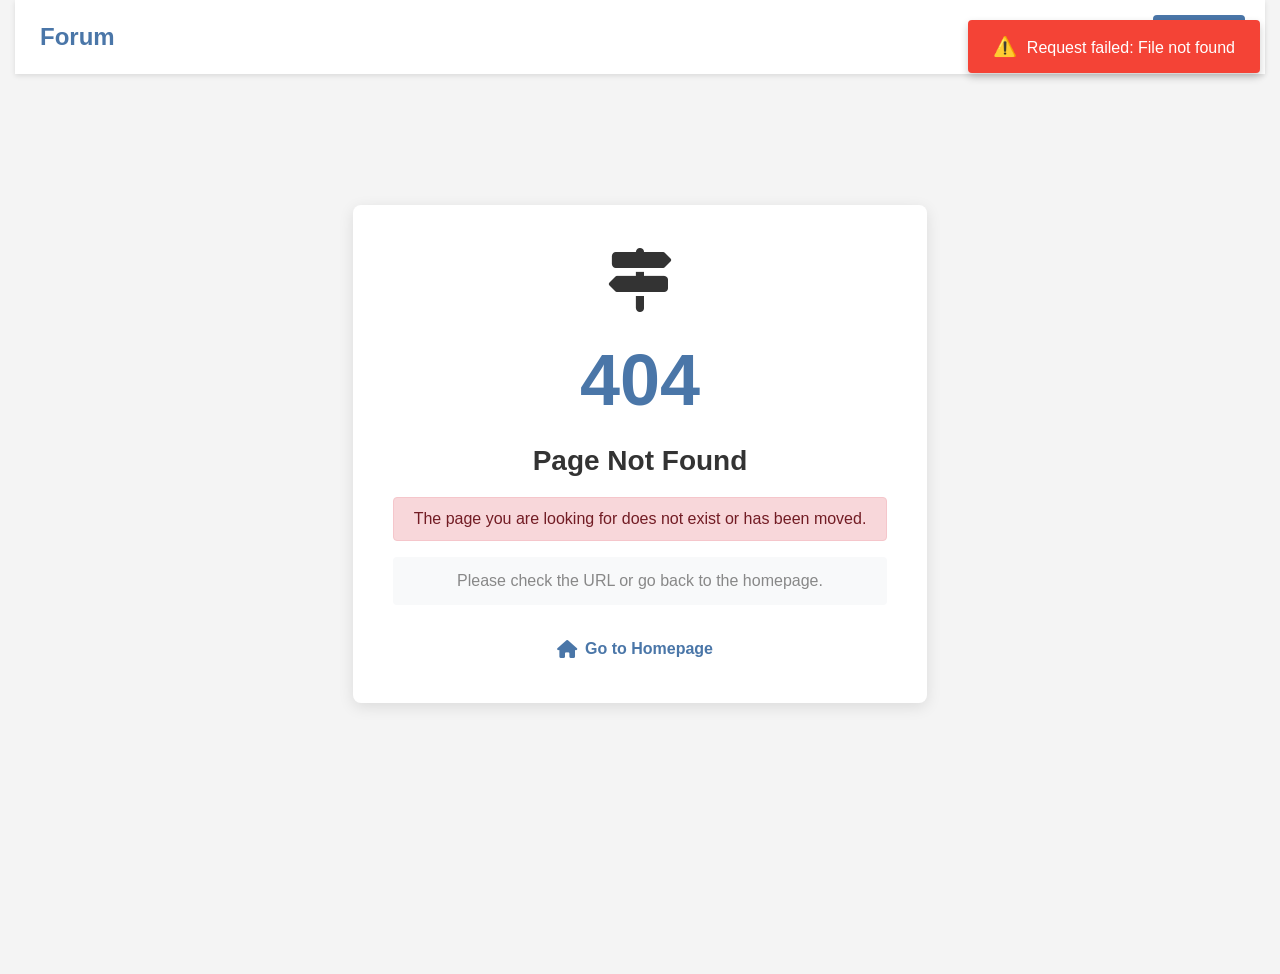
==== commit c95ac6af: "refactor ui" ====
--- a/static/index.html
+++ b/static/index.html
@@ -27,7 +27,7 @@
 
         /* Make sure header is always visible */
         #header-container {
-            position: relative;
+            position: sticky;
             z-index: 50;
         }
     </style>
--- a/static/css/style.css
+++ b/static/css/style.css
@@ -1,16 +1,10 @@
 :root {
-    --primary-color: #4A76a8;
-    /* Muted teal */
-    --secondary-color: #85B8E4;
-    /* Light mint */
-    --background-color: #F4F4F4;
-    /* Soft gray */
-    --text-color: #333333;
-    /* Dark gray for text */
-    --link-color: #2A4D69;
-    /* Deep blue for links */
-    --border-color: #D1D1D1;
-    /* Light gray for borders */
+    --primary-color: #4A76a8; /* Muted teal */
+    --secondary-color: #85B8E4; /* Light mint */
+    --background-color: #F4F4F4; /* Soft gray */
+    --text-color: #333333; /* Dark gray for text */
+    --link-color: #2A4D69; /* Deep blue for links */
+    --border-color: #D1D1D1; /* Light gray for borders */
 }
 
 *,
@@ -88,14 +82,6 @@
     font-size: 1.08rem;
 }
 
-.profile-sections {
-    display: flex;
-    flex-direction: column;
-    gap: 32px;
-    flex: 1 1 0%;
-    min-width: 0;
-}
-
 .profile-section {
     flex: 1 1 0%;
     min-width: 0;
@@ -199,8 +185,7 @@
 }
 
 button:hover {
-    background-color: #3A6B7A;
-    /* Darker shade for hover effect */
+    background-color: var(--link-color);
 }
 
 header {
@@ -225,7 +210,7 @@
     border-radius: 0 0 10px 10px;
     box-shadow: 0 2px 8px rgba(0, 0, 0, 0.03);
     /* padding: 0px 24px 24px 24px; */
-    margin-top: 100px;
+    margin-top: 20px;
     transition: border-color 0.2s;
 }
 
@@ -308,12 +293,12 @@
 }
 
 .container {
-    display: flex;
-    margin-top: 20px;
+    position: relative;
+    display: flex;
     max-width: 85%;
     margin-left: auto;
     margin-right: auto;
-    gap: 20px;
+    gap: 10px;
 }
 
 .profile-head {
@@ -331,7 +316,7 @@
     overflow-y: scroll;
     box-shadow: 0 2px 4px rgba(0, 0, 0, 0.1);
     border-radius: 5px;
-    margin-top: 100px;
+    margin-top: 20px;
 }
 
 .logout-link {
@@ -395,13 +380,13 @@
 
 .auth-container {
     width: 90%;
-    max-width: 400px;
+    max-width: 500px;
     margin: 20px auto;
     padding: 20px;
-    background-color: #fff;
+    background-color: var(--secondary-color);
     border-radius: 8px;
     box-shadow: 0 2px 10px rgba(0, 0, 0, 0.1);
-    margin-top: 150px;
+    margin-top: 20px;
 }
 
 .auth-container h1 {
@@ -415,13 +400,19 @@
     padding: 0;
 }
 
-.auth-container input {
-    margin-bottom: 20px;
+.auth-container input,
+select {
+    width: 100%;
+    padding: 0.75rem 1rem;
+    border: 1px solid #ddd;
+    border-radius: 8px;
+    font-size: 1rem;
+    transition: all 0.2s;
+    background-color: #fff;
 }
 
 .auth-container button {
     width: 100%;
-    margin-top: 10px;
     padding: 12px;
     font-size: 16px;
 }
@@ -438,6 +429,75 @@
 
 .auth-container a:hover {
     text-decoration: underline;
+}
+
+.auth-container .form-row {
+    display: flex;
+    flex-wrap: wrap;
+    gap: 1.5rem;
+}
+
+.auth-container .form-group {
+    flex: 1 1 0;
+    min-width: 200px;
+}
+
+.auth-container .form-hint {
+    font-size: 0.85rem;
+    color: #666;
+    margin-top: 5px;
+}
+
+/* Custom Select Styling */
+.auth-container .select-wrapper {
+    position: relative;
+}
+
+.auth-container .select-wrapper::after {
+    content: '';
+    position: absolute;
+    right: 1rem;
+    top: 50%;
+    transform: translateY(-50%);
+    width: 0;
+    height: 0;
+    border-left: 5px solid transparent;
+    border-right: 5px solid transparent;
+    border-top: 5px solid #666;
+    pointer-events: none;
+}
+
+.auth-container select {
+    appearance: none;
+    padding-right: 2rem;
+    margin-top: 0.5rem;
+}
+
+/* Password Input */
+.password-input-wrapper {
+    position: relative;
+    display: flex;
+    align-items: center;
+}
+
+.toggle-password {
+    position: absolute;
+    right: 1rem;
+
+    top: 50%;
+    transform: translateY(-50%);
+    background: none;
+    border: none;
+    color: #666;
+    cursor: pointer;
+    padding: 0;
+    display: flex;
+    align-items: center;
+    justify-content: right;
+}
+
+.toggle-password:focus {
+    outline: none;
 }
 
 .posts-header {
@@ -825,11 +885,8 @@
     header {
         display: flex;
         flex-direction: row;
-        /* Align items horizontally */
         align-items: center;
-        /* Center items vertically */
         justify-content: space-between;
-        /* Space items evenly */
     }
 
     .hamburger {
--- a/static/css/chat.css
+++ b/static/css/chat.css
@@ -1,17 +1,17 @@
 /* Chat Container - Main wrapper */
 #chat-container {
-    position: relative;
-    left: 0;
-    bottom: 0;
+    position: sticky;
+    top: 20px;
     width: 400px;
     height: 800px;
+    max-height: 80vh;
     background-color: var(--background-color);
     border-radius: 0 8px 0 0;
     box-shadow: 0 0 10px rgba(0, 0, 0, 0.1);
     display: flex;
     flex-direction: row;
     overflow: hidden;
-    margin-top: 100px;
+    margin-top: 20px;
     border-top: 1px solid #e0e0e0;
     border-right: 1px solid #e0e0e0;
 }
